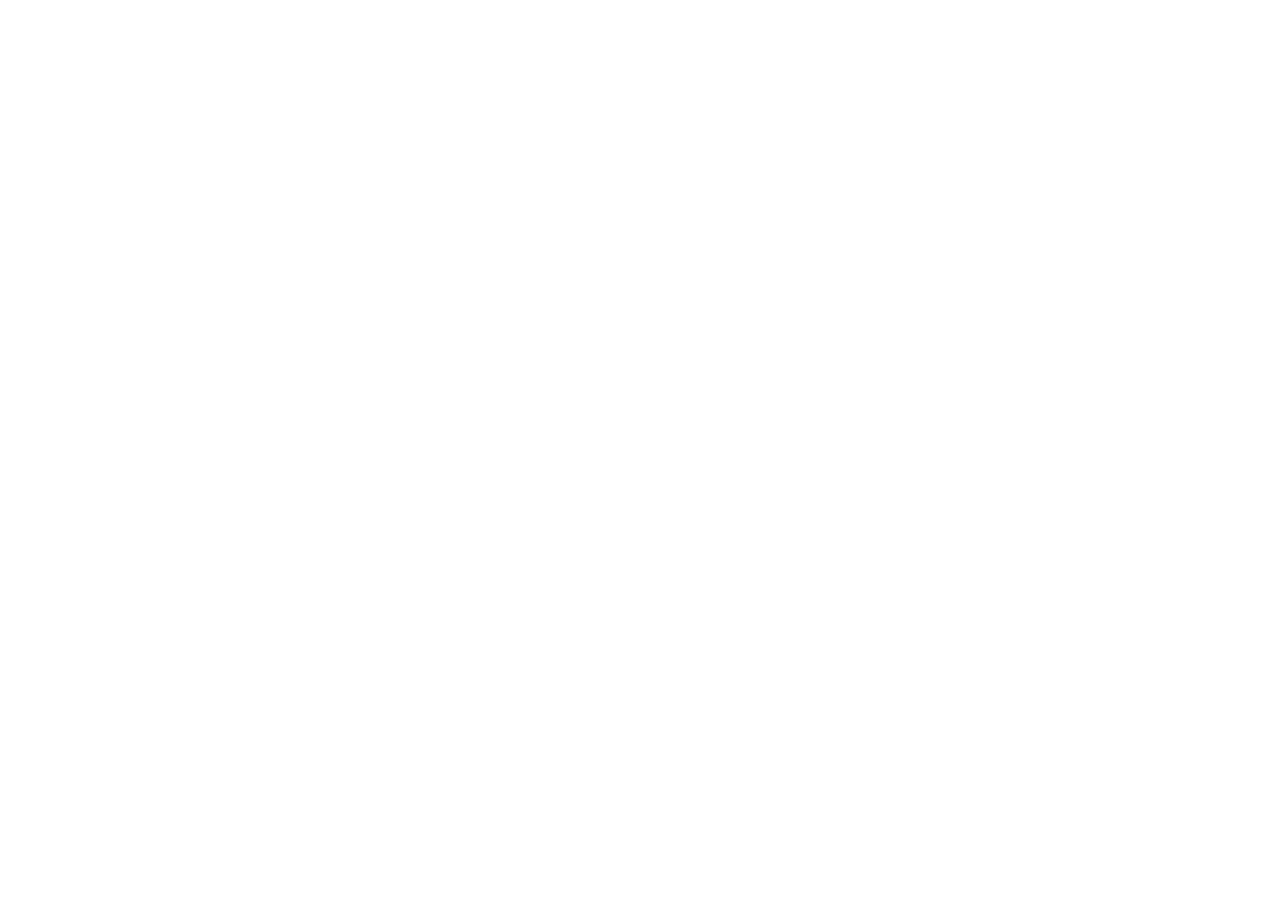
==== index.html @ 1f262521 "init" ====
<!doctype html>

<html lang="en">
<head>
  <meta charset="utf-8">
  <meta name="viewport" content="width=device-width, initial-scale=1">
  <title>A Basic HTML5 Template</title>

  <script src="index.js"></script>
  
</head>

<body id="body">
    <p id="b1"></p>
</body>
</html>
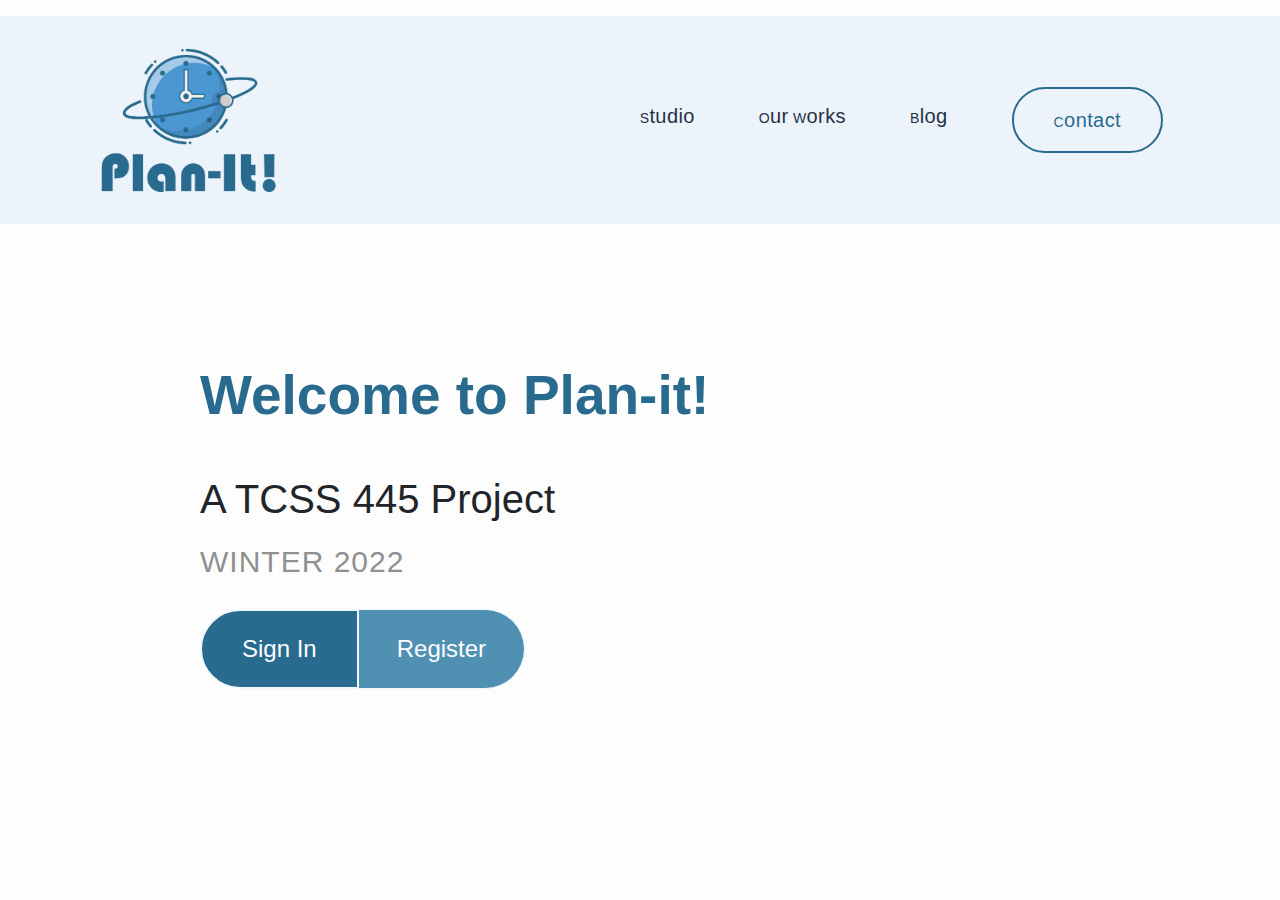
==== commit e678f75a: "homepage" ====
--- a/index.html
+++ b/index.html
@@ -4,13 +4,74 @@
 <head>
   <meta charset="utf-8">
   <meta name="viewport" content="width=device-width, initial-scale=1">
-  <title>A Basic HTML5 Template</title>
+  <link rel="stylesheet" href="css/bootstrap.min.css">
+  <link rel="stylesheet" href="css/font-awesome.min.css">
+  <link rel="stylesheet" href="css/aos.css">
+  <link rel="stylesheet" href="css/owl.carousel.min.css">
+  <link rel="stylesheet" href="css/owl.theme.default.min.css">
+
+  <!-- MAIN CSS -->
+  <link rel="stylesheet" href="css/templatemo-digital-trend.css">
+
+
+  <link rel="stylesheet" href="css/fullcalendar.min.css">
+  <!-- https://fullcalendar.io/ -->
+
+  <link rel="stylesheet" href="css/stylesheet.css">
+  
+  <title>Plan-it!</title>
 
   <script src="index.js"></script>
   
 </head>
 
 <body id="body">
+  
     <p id="b1"></p>
+    <nav class="navbar navbar-expand-lg">
+      <div class="container">
+          <a class="navbar-brand" href="index.html">
+            <img class="logo" src="logo.png"> </a>
+            <div class="collapse navbar-collapse" id="navbarNav">
+              <ul class="navbar-nav ml-auto">
+                  <li class="nav-item">
+                      <a href="#about" class="nav-link smoothScroll">Studio</a>
+                  </li>
+                  <li class="nav-item">
+                      <a href="#project" class="nav-link smoothScroll">Our Works</a>
+                  </li>
+                  <li class="nav-item">
+                      <a href="blog.html" class="nav-link">Blog</a>
+                  </li>
+                  <li class="nav-item">
+                      <a href="contact.html" class="nav-link contact">Contact</a>
+                  </li>
+              </ul>
+          </div>
+      </div>
+  </nav>
+    <!-- END NAVBAR -->
+  
+    <!-- BEGIN BODY -->
+    <div style="width:auto; padding-top: 100px; padding-left: 200px; align-content: center; margin:0 auto;">
+    <h1 style="font-size: 55px; line-height:2.6em; color: #296B8E; font-weight:bold;">Welcome to Plan-it!</h1>
+    <h3 style="font-size: 40px; line-height:1.2em">A TCSS 445 Project</h3>
+    <h4 style="font-size: 30px; line-height: 2.6em;">Winter 2022</h4>
+    <div class="btn-group" role="group" aria-label="Basic example">
+      <button type="button" class="btn custom-btn2">Sign In</button>
+      <button type="button" class="btn custom-btn3">Register</button>
+    </div>
+  </div>
+    <!-- END BODY -->
+     
+  
+  
+    <!-- SCRIPTS -->
+       <script src="js/jquery.min.js"></script>
+       <script src="js/bootstrap.min.js"></script>
+       <script src="js/aos.js"></script>
+       <script src="js/owl.carousel.min.js"></script>
+       <script src="js/smoothscroll.js"></script>
+       <script src="js/custom.js"></script>
 </body>
 </html>
--- a/css/templatemo-digital-trend.css
+++ b/css/templatemo-digital-trend.css
@@ -0,0 +1,727 @@
+/*
+
+DIGITAL TREND
+
+https://templatemo.com/tm-538-digital-trend
+
+*/
+  
+  @font-face {
+      font-family: 'Plain-Regular';
+      src: url('../fonts/Plain-Regular.woff2') format('woff2'),
+          url('../fonts/Plain-Regular.woff') format('woff');
+      font-weight: normal;
+      font-style: normal;
+  }
+
+  @font-face {
+      font-family: 'Plain-Light';
+      src: url('../fonts/Plain-Light.woff2') format('woff2'),
+          url('../fonts/Plain-Light.woff') format('woff');
+      font-weight: bold;
+      font-style: normal;
+  }
+
+  @font-face {
+      font-family: 'Plain-Bold';
+      src: url('../fonts/Plain-Bold.woff2') format('woff2'),
+          url('../fonts/Plain-Bold.woff') format('woff');
+      font-weight: bold;
+      font-style: normal;
+  }
+
+  :root {
+    --primary-color:        #296B8E;
+    --secondary-color:      #296B8E;
+    --white-color:          #ffffff;
+    --dark-color:           #171819;
+    --project-bg:           #f2f4f6;
+    --menu-bg:              #edf3fa;
+
+    --title-color:          #15141a;
+    --gray-color:           #909090;
+    --link-color:           #404040;
+    --p-color:              #666262;
+    --bg-color:             #fdfdfd;
+
+    --base-font-family:     'Plain-Light', sans-serif;
+    --title-font-family:    'Plain-Regular', sans-serif;
+    --font-bold-family:     'Plain-Bold', sans-serif;
+    --font-weight-bold:     bold;
+
+    --h1-font-size:         42px;
+    --h2-font-size:         32px;
+    --h3-font-size:         24px;
+    --p-font-size:          18px;
+    --base-font-size:       16px;
+    --menu-font-size:       20px;
+
+    --border-radius-large:  100px;
+    --border-radius-small:  5px;
+  }
+
+  body {
+    background: var(--bg-color);
+    font-family: var(--base-font-family);
+  }
+
+
+  /*---------------------------------------
+     TYPOGRAPHY              
+  -----------------------------------------*/
+
+  h1,h2,h3,h4,h5,h6 {
+    font-family: var(--title-font-family);
+    line-height: inherit;
+  }
+
+  h1 {
+    color: var(--title-color);
+    font-size: var(--h1-font-size);
+  }
+
+  h2 {
+    font-size: var(--h2-font-size);
+    font-weight: 100;
+  }
+
+  h3 {
+    font-size: var(--h3-font-size);
+    font-weight: 100;
+    margin-bottom: 0;
+  }
+
+  h4 {
+    color: var(--gray-color);
+    font-family: var(--base-font-family);
+    font-size: var(--p-font-size);
+    letter-spacing: 1px;
+    text-transform: uppercase;
+  }
+
+  p {
+    color: var(--p-color);
+    font-size: var(--p-font-size);
+    line-height: 1.5em;
+  }
+
+  b, 
+  strong {
+    letter-spacing: 0;
+    color: var(--secondary-color);
+  }
+
+
+  /*  BLOCKQUOTES */
+  .quote {
+    position: relative;
+    margin: 0;
+  }
+
+  .quote::after {
+    content: "“";
+    position: absolute;
+    bottom: -80px;
+    left: 20px;
+    font-family: times;
+    color: var(--gray-color);
+    font-weight: var(--font-weight-bold);
+    font-size: 14em;
+    line-height: 0;
+    opacity: 0.10;
+  }
+
+  blockquote {
+    border-left: 5px solid rgba(0,0,0,0.05);
+    display: block;
+    margin: 42px 0;
+    padding: 14px 22px;
+    color: rgba(0,0,0,0.5);
+  }
+
+
+  /* BUTTON */
+  .custom-btn {
+    background: transparent;
+    border: 2px solid var(--dark-color);
+    border-radius: var(--border-radius-large);
+    padding: 12px 26px 14px 26px;
+    color: var(--dark-color);
+    font-family: var(--title-font-family);
+    font-size: var(--p-font-size);
+    white-space: nowrap;
+  }
+
+  .custom-btn2 {
+    background: var(--secondary-color);
+    border: 2px solid var(--dark-color);
+    border-radius: var(--border-radius-large);
+    padding: 12px 26px 14px 26px;
+    color: var(--dark-color);
+    font-family: var(--title-font-family);
+    font-size: var(--p-font-size);
+    white-space: nowrap;
+  }
+
+  .custom-btn.btn-bg {
+    background: var(--white-color);
+    color: var(--primary-color);
+    border-color: transparent;
+	transition: all .3s ease;
+  }
+  
+  .custom-btn:hover,
+  .custom-btn:focus {
+    background: var(--dark-color);
+    color: var(--white-color);
+    border-color: transparent;
+  }
+
+
+  /*---------------------------------------
+     GENERAL               
+  -----------------------------------------*/
+
+  * {
+    -webkit-box-sizing: border-box;
+    -moz-box-sizing: border-box;
+    box-sizing: border-box;
+  }
+
+  *::before,
+  *::after {
+    -webkit-box-sizing: border-box;
+    -moz-box-sizing: border-box;
+    box-sizing: border-box;
+  }
+
+  a {
+    color: var(--link-color);
+    font-weight: normal;
+    text-decoration: none;
+  }
+
+  a:hover, 
+  a:active, 
+  a:focus {
+    color: var(--secondary-color);
+    outline: none;
+    text-decoration: none;
+  }
+
+  ::selection {
+    background: var(--secondary-color);
+    color: var(--white-color);
+  }
+
+  .section-padding {
+    padding: 8em 0;
+  }
+  .section-padding-half {
+    padding: 4em 0;
+  }
+
+  .google-map iframe {
+    display: block;
+    width: 100%;
+  }
+
+
+
+  /*---------------------------------------
+    MENU             
+  -----------------------------------------*/
+
+  .navbar {
+    background-color:var(--menu-bg);
+    z-index: 2;
+    top: 0;
+    right: 0;
+    left: 0;
+    padding: 1.5em;
+  }
+
+  .navbar-brand {
+    color: var(--white-color);
+    font-size: var(--h2-font-size);
+  }
+
+  .nav-link {
+    color: rgb(37, 50, 70);
+    font-size: var(--menu-font-size);
+    font-weight: medium;
+    font-variant-caps: unicase;
+    letter-spacing: 0.4px;
+    margin: 0 1.6em;
+    padding: 0.7em;
+  }
+
+  .nav-link.active,
+  .nav-link:hover {
+    color: var(--secondary-color);
+  }
+
+  .navbar-expand-lg .navbar-nav .nav-link {
+    padding-right: 0;
+    padding-left: 0;
+  }
+
+  .navbar-expand-lg .navbar-nav .nav-link.contact {
+    border: 2px solid var(--secondary-color);
+    border-radius: var(--border-radius-large);
+    color: var(--secondary-color);
+    font-family: var(--font-bold-family);
+    padding: 0.8em 2em 0.8em 2em;
+  }
+
+  .navbar-expand-lg .navbar-nav .nav-link.contact:hover,
+  .navbar-expand-lg .navbar-nav .nav-link.contact.active {
+    background: var(--secondary-color);
+    color: var(--white-color);
+  }
+
+  .navbar-nav .navbar-toggler-icon {
+    background: none;
+  }
+
+  .navbar-toggler {
+    border: 0;
+    padding: 0;
+    cursor: pointer;
+    margin: 0 10px 0 0;
+    width: 30px;
+    height: 35px;
+    outline: none;
+  }
+
+  .navbar-toggler:focus {
+    outline: none;
+  }
+
+  .navbar-toggler[aria-expanded="true"] .navbar-toggler-icon {
+    background: transparent;
+  }
+
+  .navbar-toggler[aria-expanded="true"] .navbar-toggler-icon::before,
+  .navbar-toggler[aria-expanded="true"] .navbar-toggler-icon::after {
+    transition: top 300ms 50ms ease, -webkit-transform 300ms 350ms ease;
+    transition: top 300ms 50ms ease, transform 300ms 350ms ease;
+    transition: top 300ms 50ms ease, transform 300ms 350ms ease, -webkit-transform 300ms 350ms ease;
+    top: 0;
+  }
+
+  .navbar-toggler[aria-expanded="true"] .navbar-toggler-icon::before {
+    transform: rotate(45deg);
+  }
+
+  .navbar-toggler[aria-expanded="true"] .navbar-toggler-icon::after {
+    transform: rotate(-45deg);
+  }
+
+  .navbar-toggler .navbar-toggler-icon {
+    background: var(--white-color);
+    transition: background 10ms 300ms ease;
+    display: block;
+    width: 30px;
+    height: 2px;
+    position: relative;
+  }
+
+  .navbar-toggler .navbar-toggler-icon::before,
+  .navbar-toggler .navbar-toggler-icon::after {
+    transition: top 300ms 350ms ease, -webkit-transform 300ms 50ms ease;
+    transition: top 300ms 350ms ease, transform 300ms 50ms ease;
+    transition: top 300ms 350ms ease, transform 300ms 50ms ease, -webkit-transform 300ms 50ms ease;
+    position: absolute;
+    right: 0;
+    left: 0;
+    background: var(--white-color);
+    width: 30px;
+    height: 2px;
+    content: '';
+  }
+
+  .navbar-toggler .navbar-toggler-icon::before {
+    top: -8px;
+  }
+
+  .navbar-toggler .navbar-toggler-icon::after {
+    top: 8px;
+  }
+
+
+
+  /*---------------------------------------
+     HERO              
+  -----------------------------------------*/
+
+  .hero {
+    position: relative;
+    padding: 5em 0;
+    overflow: hidden;
+  }
+
+  .hero-bg {
+    background: linear-gradient(170deg, var(--primary-color) 64%, var(--white-color) 30%);
+  }
+
+  .hero-image {
+    position: relative;
+    top: 2em;
+  }
+
+
+
+  /*---------------------------------------
+     PROJECT              
+  -----------------------------------------*/
+
+  .project {
+    background: var(--project-bg);
+  }
+
+  .project-wrapper {
+    position: relative;
+  }
+
+  .project-wrapper img {
+    border-radius: var(--border-radius-small);
+  }
+
+  .project-info {
+    background: var(--white-color);
+    border-radius: var(--border-radius-small);
+    position: absolute;
+    bottom: 32px;
+    right: 32px;
+    left: 32px;
+    width: 90%;
+    padding: 32px;
+  }
+
+  .project-info small {
+    font-family: Plain-Bold;
+    color: var(--gray-color);
+    position: relative;
+    top: 2px;
+  }
+
+  .project-info a {
+    color: var(--primary-color);
+  }
+
+  .project-info .project-icon {
+    background: var(--primary-color);
+  }
+
+  .project-icon {
+    position: absolute;
+    right: 30px;
+    top: 40px;
+    background: var(--dark-color);
+    border-radius: var(--border-radius-large);
+    color: var(--white-color);
+    font-size: var(--h2-font-size);
+    width: 40px;
+    height: 40px;
+    line-height: 40px;
+    text-align: center;
+    padding-left: 5px;
+  }
+
+  .owl-theme .owl-dots .owl-dot {
+    outline: none;
+  }
+
+  .owl-theme .owl-dots .owl-dot span {
+    background: var(--gray-color);
+    width: 50px;
+    height: 3px;
+    margin:  35px 5px;
+  }
+
+  .owl-theme .owl-dots .owl-dot.active span, 
+  .owl-theme .owl-dots .owl-dot:hover span {
+    background: var(--secondary-color);
+  }
+
+  .list-detail {
+    margin-left: 1em;
+    padding-left: 1em;
+    position: relative;
+  }
+
+  .list-detail li {
+    display: block;
+    list-style: none;
+    margin: 0.6em 0 0 0.8em;
+  }
+
+  .list-detail li::before {
+    content: "";
+    width: 0;
+    height: 0;
+    border-width: 0 16px 16px 0;
+    border-color: transparent var(--secondary-color) transparent transparent;
+    border-style: solid;
+    position: absolute;
+    left: 0;
+  }
+
+  .list-detail span {
+    position: relative;
+    bottom: 5px;
+  }
+
+  .client-info img {
+    width: 100px;
+    margin-right: 1em;
+  }
+
+
+
+  /*---------------------------------------
+      ABOUT            
+  -----------------------------------------*/
+
+  .about {
+    position: relative;
+    overflow: hidden;
+  }
+
+  .about-image img {
+    display: block;
+    margin: 0 auto;
+  }
+
+
+
+  /*---------------------------------------
+      BLOG            
+  -----------------------------------------*/
+
+  .blog-header {
+    border-radius: var(--border-radius-small);
+    position: relative;
+    overflow: hidden;
+  }
+
+  .blog-header img {
+    border-radius: var(--border-radius-small);
+    display: block;
+  }
+
+  .blog-header-info {
+    background: linear-gradient(transparent,rgba(0,0,0,0.95));
+    position: absolute;
+    right: 0;
+    left: 0;
+    bottom: 0;
+    padding: 2em;
+  }
+
+  .blog-header-info h3 {
+    max-width: 80%;
+  }
+
+  .blog-header-info a {
+    color: var(--white-color);
+  }
+
+  .blog-header-info a:hover {
+    color: var(--secondary-color);
+  }
+
+  .blog-sidebar img {
+    border-radius: var(--border-radius-small);
+    width: 159px;
+    margin-right: 22px;
+  }
+
+  .blog-sidebar h3 {
+    font-size: 18px;
+  }
+
+
+
+  /*---------------------------------------
+     CONTACT              
+  -----------------------------------------*/
+
+  .newsletter-form .form-control,
+  .contact-form .form-control {
+    box-shadow: none;
+    background: var(--project-bg);
+    border: 0;
+    padding: 1.7em 1.3em;
+    margin: 14px 0;
+  }
+
+  .newsletter-form button,
+  .contact-form #submit-button {
+    background: var(--primary-color);
+    border-radius: var(--border-radius-large);
+    color: var(--white-color);
+    cursor: pointer;
+    font-size: var(--p-font-size);
+    line-height: 0px;
+    padding: 1.5em 1.3em;
+  }
+
+  .newsletter-form button {
+    background: var(--secondary-color);
+  }
+
+
+
+  /*---------------------------------------
+     FOOTER              
+  -----------------------------------------*/
+
+  .site-footer {
+    background: var(--dark-color);
+    padding: 7em 0 6em 0;
+  }
+
+  .site-footer a {
+    color: var(--p-color);
+  }
+
+  .site-footer a:hover,
+  .footer-icon {
+    color: var(--secondary-color);
+  }
+
+  .footer-link li {
+    display: inline-block;
+    list-style: none;
+    margin: 0 10px;
+  }
+
+  .copyright-text,
+  .footer-link,
+  .site-footer .social-icon {
+    margin-top: 6em;
+  }
+
+  .copyright-text {
+    margin-top: 5.3em;
+  }
+
+
+
+  /*---------------------------------------
+     SOCIAL ICON              
+  -----------------------------------------*/
+
+  .social-icon {
+    position: relative;
+    padding: 0;
+    margin: 4em 0 0 0;
+  }
+
+  .social-icon li {
+    display: inline-block;
+    list-style: none;
+  }
+
+  .social-icon li a {
+    text-decoration: none;
+    display: inline-block;
+    font-size: var(--base-font-size);
+    margin: 10px;
+    text-align: center;
+  }
+
+
+
+  /*---------------------------------------
+     RESPONSIVE STYLES              
+  -----------------------------------------*/
+
+  @media screen and (min-width: 1200px) {
+
+    .about-info h2 {
+      max-width: 70%;
+    }
+  }
+
+  @media screen and (min-width: 991px) {
+
+    .project h2 {
+      max-width: 32%;
+      margin: 0 auto;
+    }
+  }
+
+  @media screen and (max-width: 991px) {
+
+    .hero {
+      padding-top: 14em;
+    }
+
+    .hero-text {
+      bottom: 2em;
+    }
+
+    .navbar {
+      padding: 1em;
+    }
+
+    .navbar-collapse {
+      text-align: center;
+      padding: 2.5em 0;
+    }
+
+    .nav-link {
+      display: inline-block;
+    }
+
+    .navbar-expand-lg .navbar-nav .nav-link.contact {
+      margin: 1em 0;
+    }
+
+    .copyright-text, 
+    .footer-link, 
+    .site-footer .social-icon {
+      margin-top: 3em;
+      padding: 0;
+      text-align: left;
+    }
+  }
+
+  @media screen and (max-width: 767px) {
+
+    h1 {
+      font-size: 36px;
+    }
+
+    h2 {
+      font-size: 28px;
+    }
+
+    h3 {
+      font-size: 22px;
+    }
+
+    .project-info {
+      right: 0;
+      left: 0;
+      margin: 0 auto;
+    }
+
+    .footer-link, 
+    .site-footer .social-icon {
+      margin-top: 1em;
+    }
+
+    .copyright-text {
+      margin: 2.5em 0 1em 0;
+    }
+
+    .footer-link li {
+      margin-left: 0;
+    }
+  }
+
+
--- a/css/stylesheet.css
+++ b/css/stylesheet.css
@@ -0,0 +1,69 @@
+
+
+.logo {
+    margin-left: 10px;
+    max-height: 150px;
+}
+
+.container .bg_nav {
+    width: 100%;
+
+}
+
+.logo:hover {
+    opacity: 80%;
+}
+
+.bg_nav {
+    background-color: #f0f8ff;
+    padding-top: 10px;
+    padding-bottom: 10px;
+}
+.nav-item:link {
+    color:rgb(56, 56, 56)!important;
+    font-weight: medium;
+    font-size: 24px;
+    padding-left: 10px;
+    padding-right: 10px;
+}
+.menu-item:a {
+    padding: 0.5em 1em;
+}
+
+
+.custom-btn2 {
+    background-color: #296B8E;
+    border-radius: 50px;
+    border-color:#f0f8ff!important;
+    font-size: 24px;
+    color: rgb(251, 253, 255);
+    font-weight: medium;
+    padding: 20px 40px 20px 40px;
+}
+.custom-btn2:hover {
+    color: rgb(251, 253, 255);
+    background-color: #3380aa;
+    border-color:#f0f8ff!important;
+    border-radius: 50px;
+    font-size: 24px;
+    font-weight: medium;
+    padding: 20px 40px 20px 40px;
+}
+.custom-btn3 {
+    background-color: #5090b3;
+    border-radius: 50px;
+    border-color:#f0f8ff!important;
+    font-size: 24px;
+    color: rgb(251, 253, 255);
+    font-weight: medium;
+    padding: 18px 38px 18px 38px;
+}
+.custom-btn3:hover {
+    color: rgb(251, 253, 255);
+    background-color: #62abd3;
+    border-radius: 50px;
+    border-color:#f0f8ff!important;
+    font-size: 24px;
+    font-weight: medium;
+    padding: 20px 40px 20px 40px;
+}
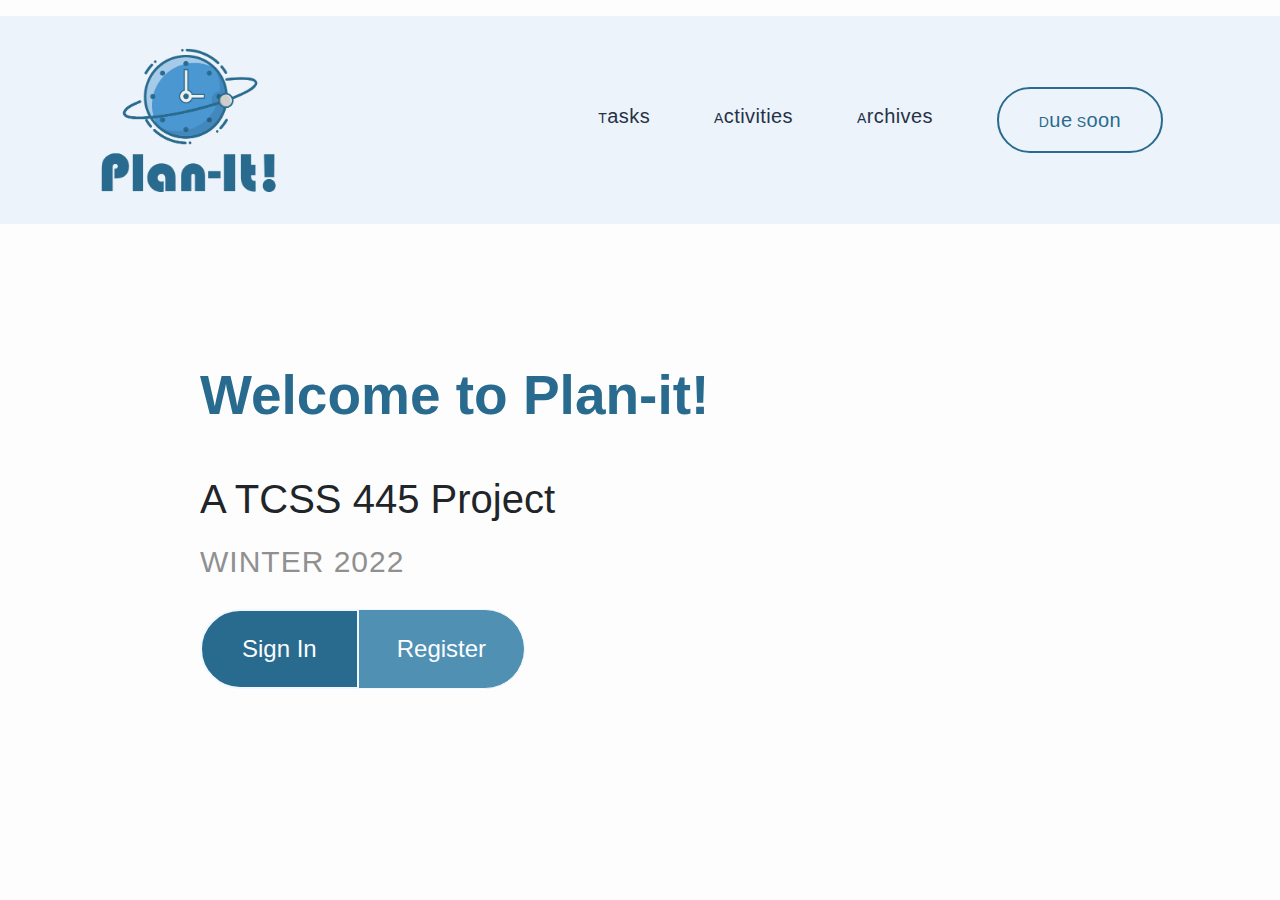
==== commit b33cf66c: "removed unneccessary scripts" ====
--- a/index.html
+++ b/index.html
@@ -35,16 +35,16 @@
             <div class="collapse navbar-collapse" id="navbarNav">
               <ul class="navbar-nav ml-auto">
                   <li class="nav-item">
-                      <a href="#about" class="nav-link smoothScroll">Studio</a>
+                      <a href="./tasks.html" class="nav-link smoothScroll">Tasks</a>
                   </li>
                   <li class="nav-item">
-                      <a href="#project" class="nav-link smoothScroll">Our Works</a>
+                      <a href="./activities.html" class="nav-link smoothScroll">Activities</a>
                   </li>
                   <li class="nav-item">
-                      <a href="blog.html" class="nav-link">Blog</a>
+                      <a href="./archives.html" class="nav-link">Archives</a>
                   </li>
                   <li class="nav-item">
-                      <a href="contact.html" class="nav-link contact">Contact</a>
+                      <a href="./upcoming.html" class="nav-link contact">Due Soon</a>
                   </li>
               </ul>
           </div>
@@ -66,12 +66,6 @@
      
   
   
-    <!-- SCRIPTS -->
-       <script src="js/jquery.min.js"></script>
-       <script src="js/bootstrap.min.js"></script>
-       <script src="js/aos.js"></script>
-       <script src="js/owl.carousel.min.js"></script>
-       <script src="js/smoothscroll.js"></script>
-       <script src="js/custom.js"></script>
+    
 </body>
 </html>
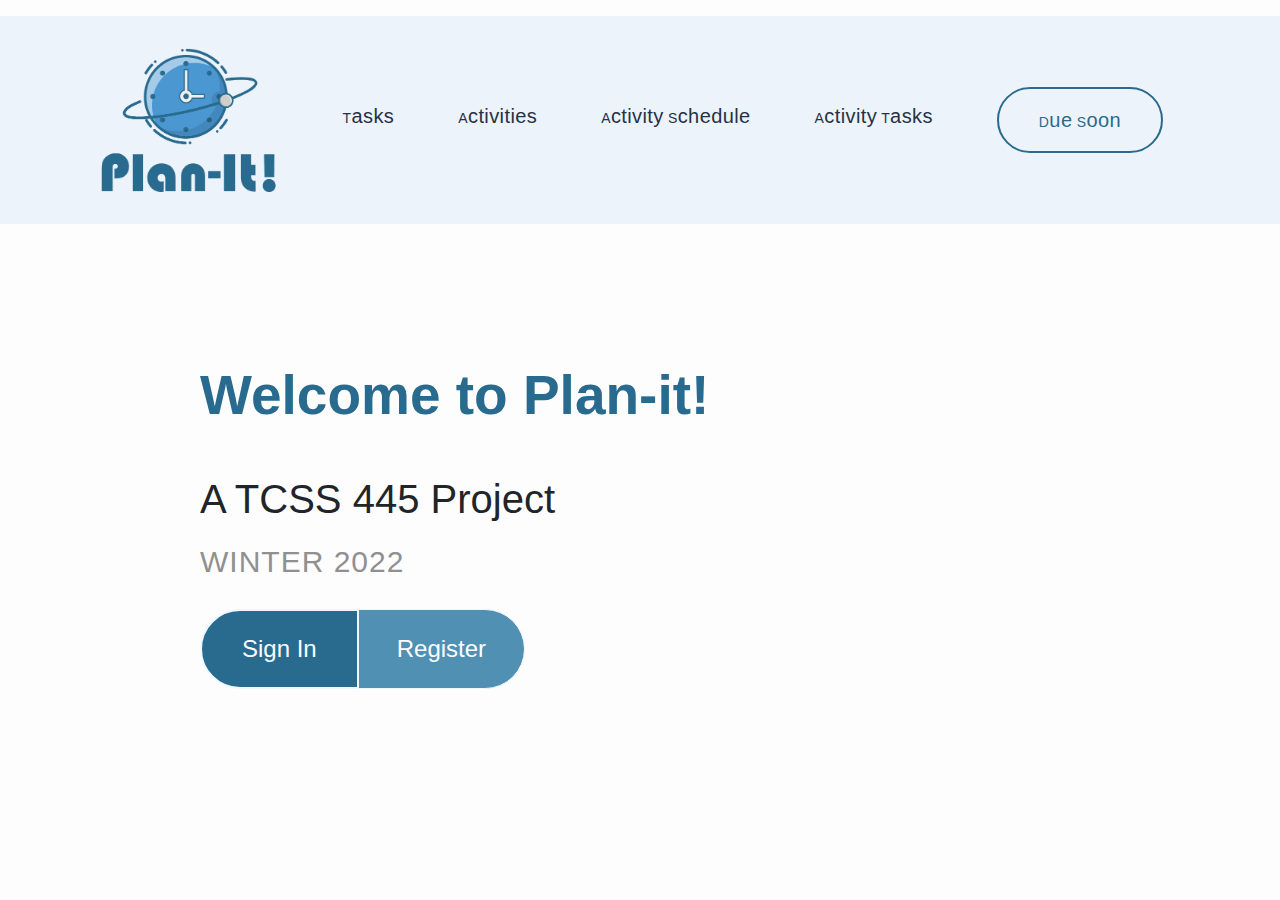
==== commit 5d486788: "added endpoint tables to for all 4 endpoints" ====
--- a/index.html
+++ b/index.html
@@ -41,7 +41,10 @@
                       <a href="./activities.html" class="nav-link smoothScroll">Activities</a>
                   </li>
                   <li class="nav-item">
-                      <a href="./archives.html" class="nav-link">Archives</a>
+                      <a href="./activitySchedule.html" class="nav-link">Activity Schedule</a>
+                  </li>
+                  <li class="nav-item">
+                    <a href="./activityTasks.html" class="nav-link">Activity Tasks</a>
                   </li>
                   <li class="nav-item">
                       <a href="./upcoming.html" class="nav-link contact">Due Soon</a>
@@ -49,7 +52,7 @@
               </ul>
           </div>
       </div>
-  </nav>
+    </nav>
     <!-- END NAVBAR -->
   
     <!-- BEGIN BODY -->
--- a/css/stylesheet.css
+++ b/css/stylesheet.css
@@ -67,3 +67,15 @@
     font-weight: medium;
     padding: 20px 40px 20px 40px;
 }
+
+/* Added for table styling */
+table{
+    border-collapse: collapse;
+    border-spacing: 0;
+}
+
+th, td{
+    padding: 10px 20px;
+    border: 1px solid #000;
+}
+
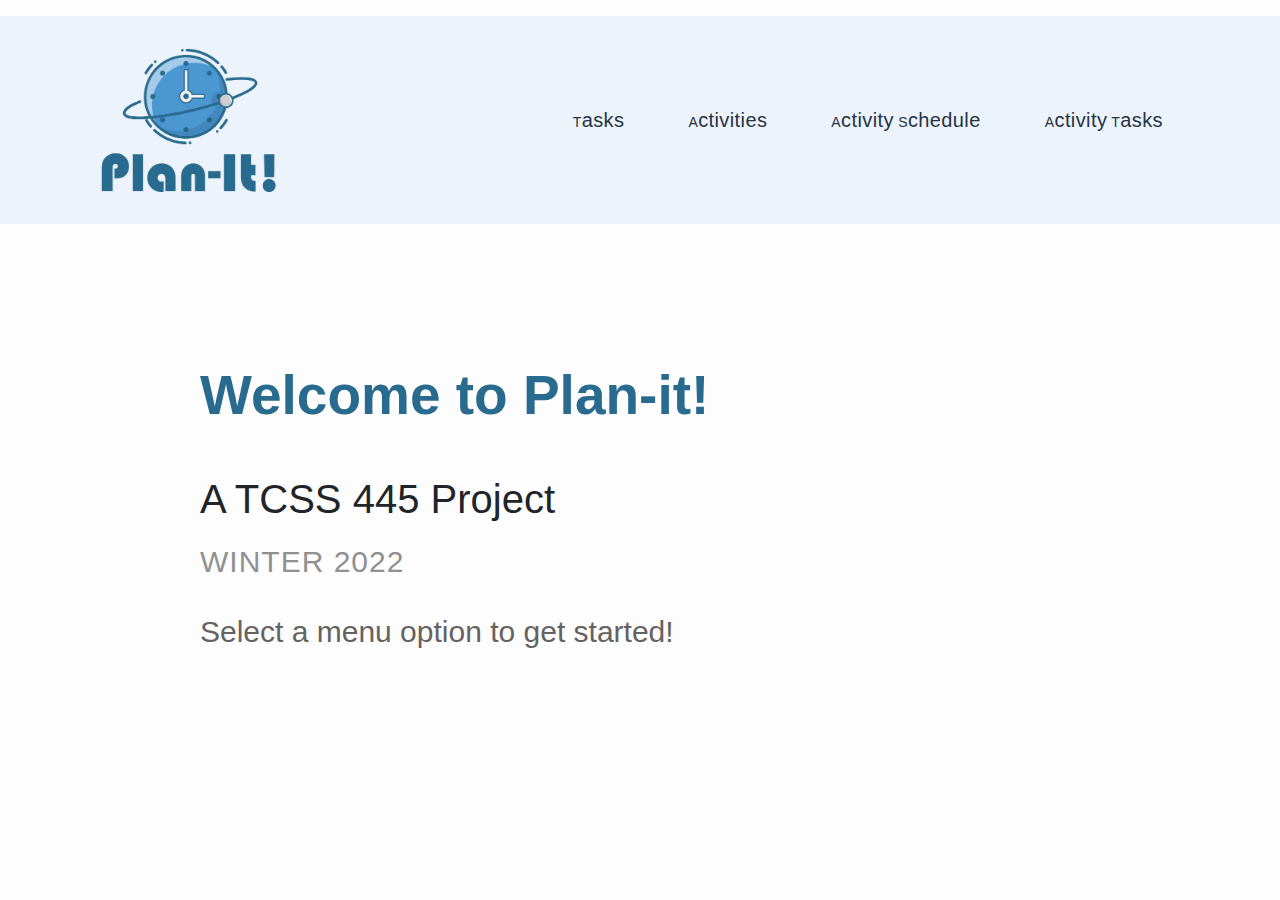
==== commit 9e4629ea: "cleaned up browser" ====
--- a/index.html
+++ b/index.html
@@ -46,9 +46,6 @@
                   <li class="nav-item">
                     <a href="./activityTasks.html" class="nav-link">Activity Tasks</a>
                   </li>
-                  <li class="nav-item">
-                      <a href="./upcoming.html" class="nav-link contact">Due Soon</a>
-                  </li>
               </ul>
           </div>
       </div>
@@ -60,9 +57,9 @@
     <h1 style="font-size: 55px; line-height:2.6em; color: #296B8E; font-weight:bold;">Welcome to Plan-it!</h1>
     <h3 style="font-size: 40px; line-height:1.2em">A TCSS 445 Project</h3>
     <h4 style="font-size: 30px; line-height: 2.6em;">Winter 2022</h4>
+    <p style="font-size: 30px;">Select a menu option to get started!</p>
     <div class="btn-group" role="group" aria-label="Basic example">
-      <button type="button" class="btn custom-btn2">Sign In</button>
-      <button type="button" class="btn custom-btn3">Register</button>
+ 
     </div>
   </div>
     <!-- END BODY -->
